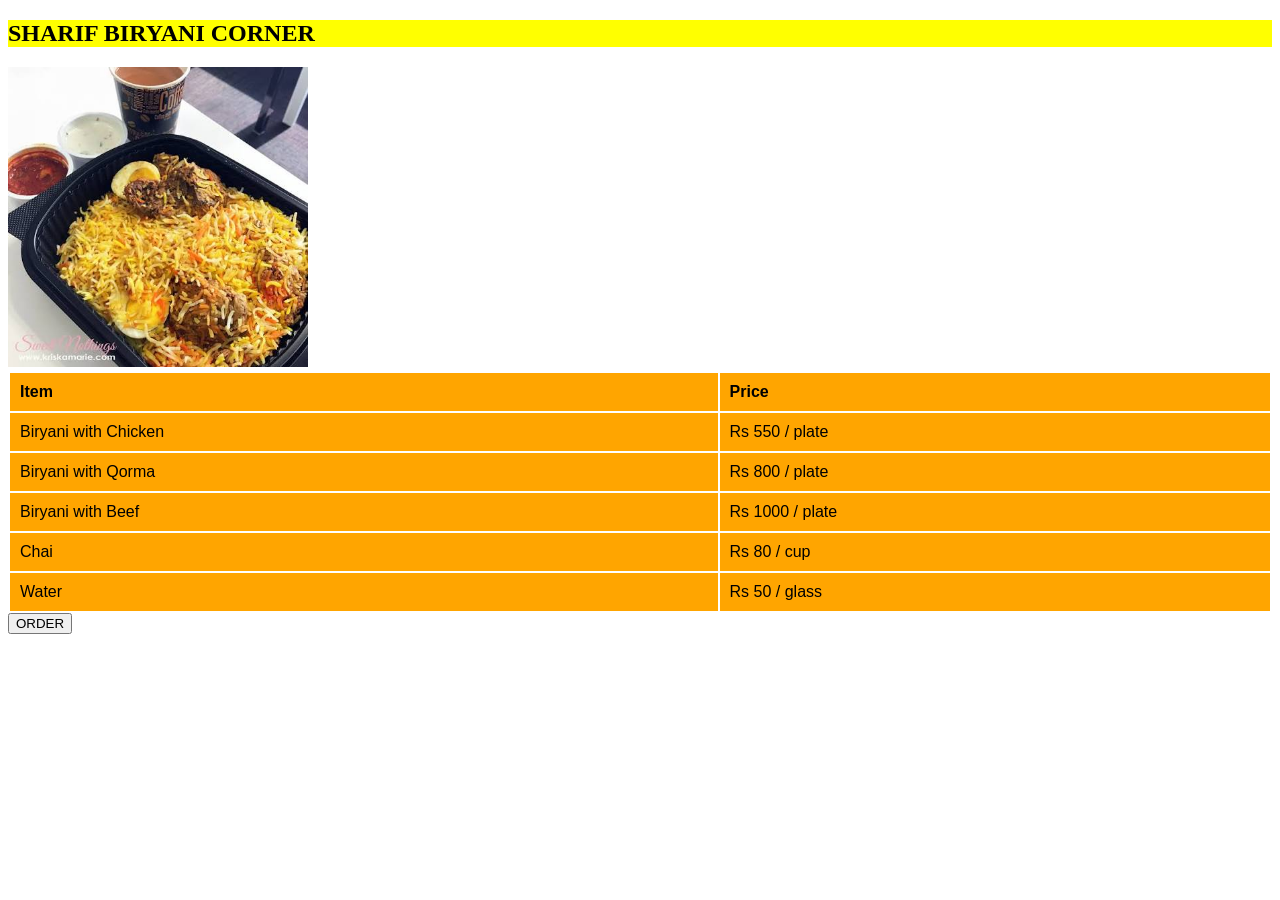
==== index.html @ 8d02c619 "Add Lab 11 page" ====
<!DOCTYPE html>
<html>
<head>
<style>
table {
  font-family: arial;
  width: 100%;
}
td, th {
  text-align: left;
  padding: 10px;
  background-color: #FFA500;
}
h2 {
	background-color: #FFFF00;
}


}
</style>
<link rel="stylesheet" href="styles.css">
</head>
<body>

<h2>SHARIF BIRYANI CORNER</h2>
<img src="images/images.jfif" width="300">


<table>
  <tr>
    <th>Item</th>
    <th>Price</th>
  </tr>
  <tr>
    <td>Biryani with Chicken</td>
    <td>Rs 550 / plate</td>
  </tr>
  <tr>
    <td>Biryani with Qorma</td>
    <td>Rs 800 / plate</td>
  </tr>
  <tr>
    <td>Biryani with Beef</td>
    <td>Rs 1000 / plate</td>
  </tr>
  <tr>
    <td>Chai</td>
    <td>Rs 80 / cup</td>
  </tr>
  <tr>
    <td>Water</td>
    <td>Rs 50 / glass</td>
  </tr>
</table>
<button onclick="order()">ORDER</button>

<script>
  function order() {
    console.log("Say ORDER was clicked");
    window.alert("Your Order has been confirmed!");
}
</script>
</body>
</html>
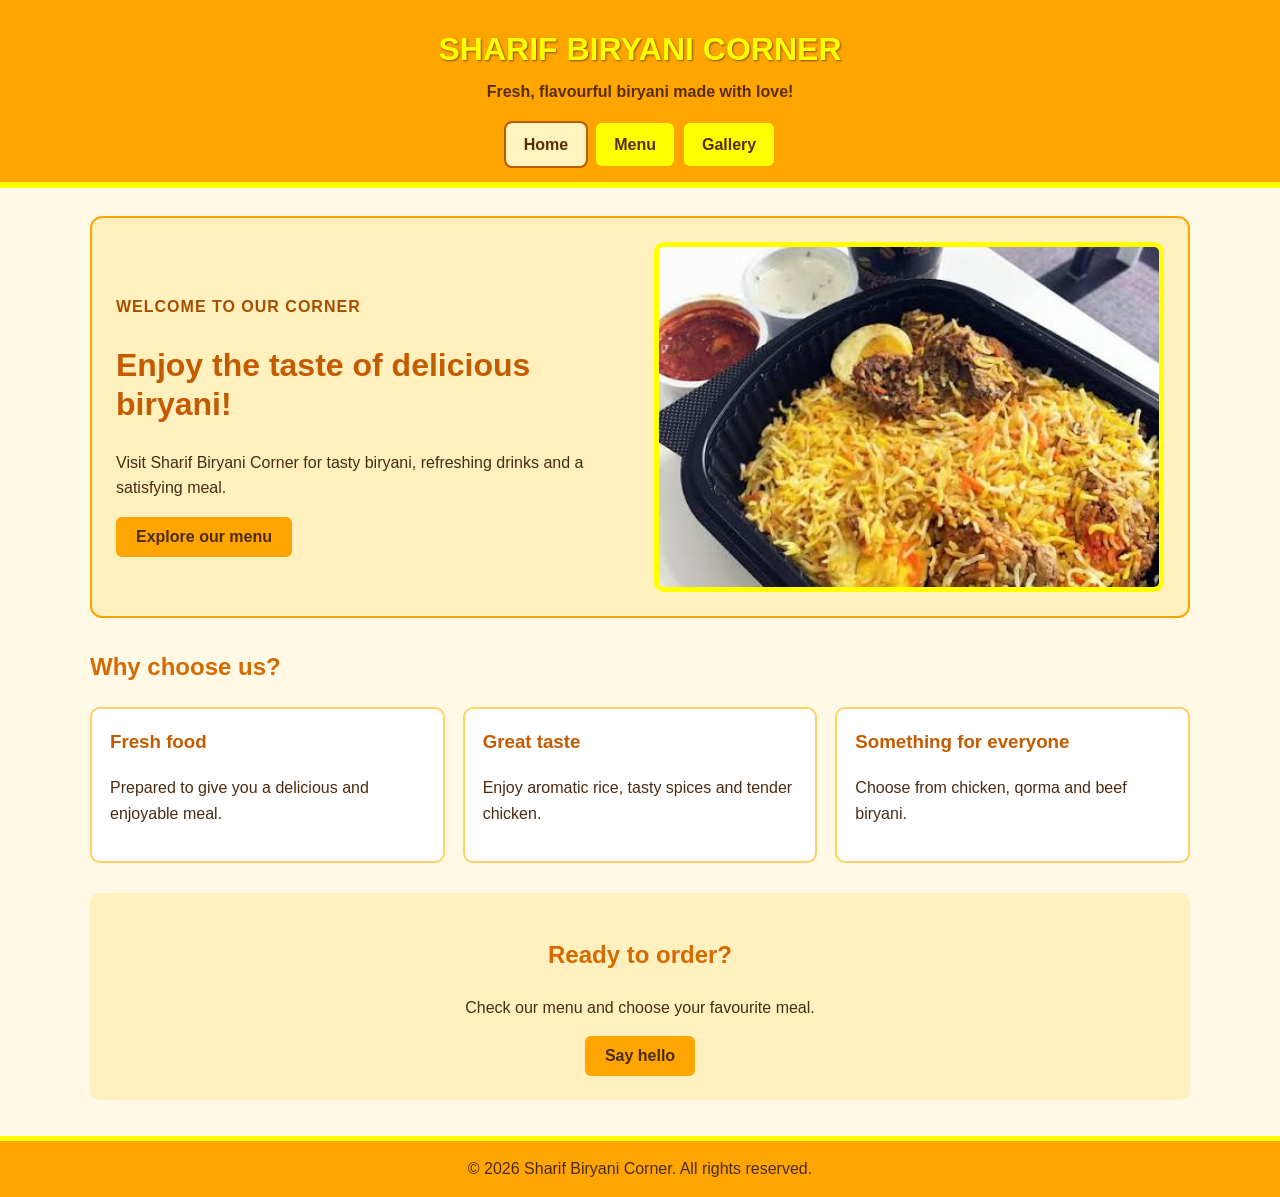
==== commit bbf27149: "Add Sharif Biryani Corner website pages" ====
--- a/index.html
+++ b/index.html
@@ -1,65 +1,56 @@
 <!DOCTYPE html>
-<html>
+<html lang="en">
 <head>
-<style>
-table {
-  font-family: arial;
-  width: 100%;
-}
-td, th {
-  text-align: left;
-  padding: 10px;
-  background-color: #FFA500;
-}
-h2 {
-	background-color: #FFFF00;
-}
-
-
-}
-</style>
-<link rel="stylesheet" href="styles.css">
+  <meta charset="UTF-8">
+  <meta name="viewport" content="width=device-width, initial-scale=1.0">
+  <title>Sharif Biryani Corner | Home</title>
+  <link rel="stylesheet" href="style.css">
 </head>
 <body>
+  <header class="site-header">
+    <div class="container">
+      <h1>SHARIF BIRYANI CORNER</h1>
+      <p class="tagline">Fresh, flavourful biryani made with love!</p>
+      <nav aria-label="Main navigation">
+        <a class="active" href="index.html">Home</a>
+        <a href="menu.html">Menu</a>
+        <a href="gallery.html">Gallery</a>
+      </nav>
+    </div>
+  </header>
 
-<h2>SHARIF BIRYANI CORNER</h2>
-<img src="images/images.jfif" width="300">
+  <main class="container">
+    <section class="hero">
+      <div class="hero-text">
+        <p class="eyebrow">WELCOME TO OUR CORNER</p>
+        <h2>Enjoy the taste of delicious biryani!</h2>
+        <p>Visit Sharif Biryani Corner for tasty biryani, refreshing drinks and a satisfying meal.</p>
+        <a class="button-link" href="menu.html">Explore our menu</a>
+      </div>
+      <img class="hero-image" src="images/biryani.jfif" alt="A serving of chicken biryani with rice and sauces">
+    </section>
 
+    <section class="welcome-section">
+      <h2>Why choose us?</h2>
+      <div class="info-grid">
+        <article class="info-card"><h3>Fresh food</h3><p>Prepared to give you a delicious and enjoyable meal.</p></article>
+        <article class="info-card"><h3>Great taste</h3><p>Enjoy aromatic rice, tasty spices and tender chicken.</p></article>
+        <article class="info-card"><h3>Something for everyone</h3><p>Choose from chicken, qorma and beef biryani.</p></article>
+      </div>
+    </section>
+    <section class="center-section">
+      <h2>Ready to order?</h2>
+      <p>Check our menu and choose your favourite meal.</p>
+      <button type="button" onclick="showWelcome()">Say hello</button>
+    </section>
+  </main>
 
-<table>
-  <tr>
-    <th>Item</th>
-    <th>Price</th>
-  </tr>
-  <tr>
-    <td>Biryani with Chicken</td>
-    <td>Rs 550 / plate</td>
-  </tr>
-  <tr>
-    <td>Biryani with Qorma</td>
-    <td>Rs 800 / plate</td>
-  </tr>
-  <tr>
-    <td>Biryani with Beef</td>
-    <td>Rs 1000 / plate</td>
-  </tr>
-  <tr>
-    <td>Chai</td>
-    <td>Rs 80 / cup</td>
-  </tr>
-  <tr>
-    <td>Water</td>
-    <td>Rs 50 / glass</td>
-  </tr>
-</table>
-<button onclick="order()">ORDER</button>
-
-<script>
-  function order() {
-    console.log("Say ORDER was clicked");
-    window.alert("Your Order has been confirmed!");
-}
-</script>
+  <footer><p>&copy; 2026 Sharif Biryani Corner. All rights reserved.</p></footer>
+  <script>
+    function showWelcome() {
+      console.log("Welcome button was clicked.");
+      window.alert("Thank you for visiting Sharif Biryani Corner!");
+    }
+  </script>
 </body>
 </html>
-
--- a/style.css
+++ b/style.css
@@ -0,0 +1,179 @@
+/* Sharif Biryani Corner - shared website theme */
+* {
+  box-sizing: border-box;
+}
+body {
+  margin: 0;
+  font-family: Arial, sans-serif;
+  color: #4b2b12;
+  background-color: #fff9e6;
+  line-height: 1.6;
+}
+.container {
+  width: min(1100px, 92%);
+  margin: 0 auto;
+}
+.site-header {
+  background-color: #ffa500;
+  color: #5a2d00;
+  text-align: center;
+  padding: 24px 0 16px;
+  border-bottom: 6px solid #ffff00;
+}
+.site-header h1 {
+  color: #ffff00;
+  margin: 0;
+  font-size: 2rem;
+  text-shadow: 1px 1px 2px #8a4b00;
+}
+.tagline {
+  margin: 4px 0 18px;
+  font-weight: bold;
+}
+nav {
+  display: flex;
+  justify-content: center;
+  flex-wrap: wrap;
+  gap: 10px;
+}
+nav a {
+  color: #5a2d00;
+  background-color: #ffff00;
+  text-decoration: none;
+  font-weight: bold;
+  padding: 9px 18px;
+  border-radius: 6px;
+}
+nav a:hover, nav a.active {
+  background-color: #fff4bf;
+  outline: 2px solid #b85c00;
+}
+main {
+  padding-top: 28px;
+  padding-bottom: 36px;
+}
+h2 {
+  color: #d66a00;
+}
+.hero {
+  display: grid;
+  grid-template-columns: 1fr 1fr;
+  gap: 28px;
+  align-items: center;
+  background: #fff0bd;
+  padding: 24px;
+  border: 2px solid #ffa500;
+  border-radius: 12px;
+}
+.hero h2 {
+  color: #c45b00;
+  font-size: 2rem;
+  line-height: 1.2;
+}
+.eyebrow {
+  color: #a64d00;
+  font-weight: bold;
+  letter-spacing: 1px;
+}
+.hero-image {
+  width: 100%;
+  max-height: 350px;
+  object-fit: cover;
+  border: 5px solid #ffff00;
+  border-radius: 10px;
+}
+.button-link, button {
+  display: inline-block;
+  border: 0;
+  border-radius: 6px;
+  background: #ffa500;
+  color: #4b2b12;
+  padding: 11px 20px;
+  font: bold 1rem Arial, sans-serif;
+  text-decoration: none;
+  cursor: pointer;
+}
+.button-link:hover, button:hover {
+  background: #ffff00;
+}
+.welcome-section, .page-section, .center-section {
+  margin-top: 30px;
+}
+.info-grid, .food-grid {
+  display: grid;
+  grid-template-columns: repeat(3, 1fr);
+  gap: 18px;
+}
+.info-card, .food-card, .content-card {
+  background: #fff;
+  border: 2px solid #ffd166;
+  border-radius: 10px;
+  padding: 18px;
+}
+.info-card h3, .food-card h3 {
+  color: #c45b00;
+  margin-top: 0;
+}
+.center-section {
+  text-align: center;
+  background: #fff0bd;
+  padding: 24px;
+  border-radius: 10px;
+}
+.page-intro {
+  text-align: center;
+  margin-bottom: 24px;
+}
+.food-card img {
+  width: 100%;
+  height: 190px;
+  object-fit: cover;
+  border-radius: 7px;
+  border: 3px solid #ffa500;
+}
+.food-card p {
+  margin-bottom: 0;
+}
+.menu-table {
+  width: 100%;
+  border-collapse: collapse;
+  background: #fff;
+  margin: 20px 0;
+}
+.menu-table th, .menu-table td {
+  border: 1px solid #e5a23b;
+  text-align: left;
+  padding: 13px;
+}
+.menu-table th {
+  background: #ffa500;
+  color: #4b2b12;
+}
+.menu-table tr:nth-child(even) {
+  background: #fff0bd;
+}
+.contact-details {
+  max-width: 650px;
+  margin: 0 auto;
+}
+.contact-details p {
+  padding: 10px 14px;
+  background: #fff0bd;
+  border-left: 5px solid #ffa500;
+}
+footer {
+  background: #ffa500;
+  color: #4b2b12;
+  text-align: center;
+  padding: 15px;
+  border-top: 5px solid #ffff00;
+}
+footer p {
+  margin: 0;
+}
+@media (max-width: 700px) {
+  .hero { grid-template-columns: 1fr; }
+  .info-grid, .food-grid { grid-template-columns: 1fr; }
+  .site-header h1 { font-size: 1.6rem; }
+  .menu-table th, .menu-table td { padding: 9px; }
+}
